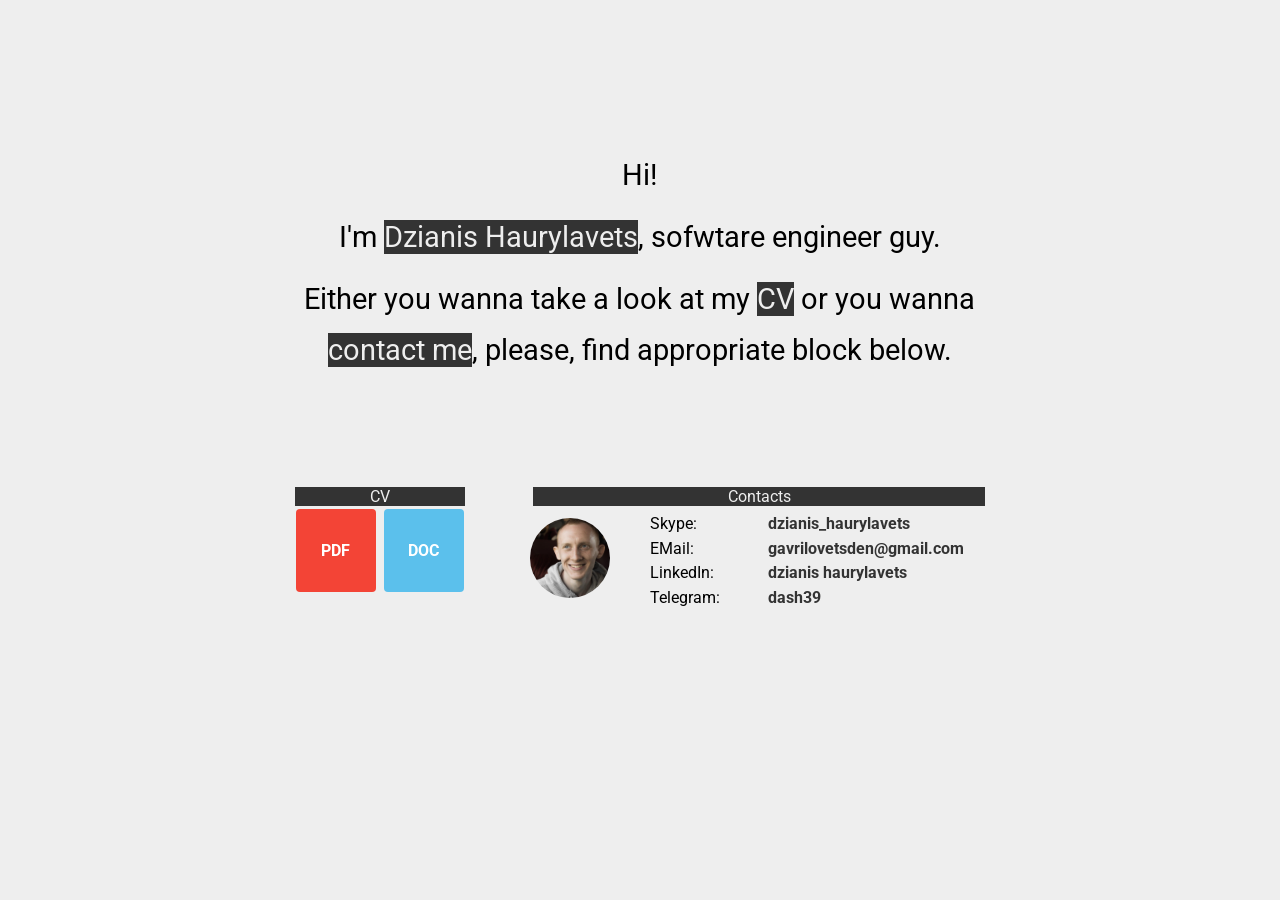
==== index.html @ ce063a53 "Update CV links" ====
<!DOCTYPE html>
<html>
	<head>
		<meta charset="utf-8">
		<title>Dzianis Haurylavets | CV</title>
		<link href='https://fonts.googleapis.com/css?family=Roboto:300,300italic' rel='stylesheet' type='text/css'>
		<link rel="stylesheet" href="style.css">
		<link rel="icon" type="image/jpeg" href="dzianish.jpg" />
	</head>
	<body>
		<div class="content">
			<div class="intro">
				<div>Hi!</div>
				<div>I'm <span class="highlight">Dzianis Haurylavets</span>, sofwtare engineer guy.</div>
				<div>Either you wanna take a look at my <span class="highlight">CV</span> or you wanna
					<span class="highlight">contact me</span>, please, find appropriate block below.</div>
			</div>
			<div class="display-flex">
				<div class="block">
					<div class="block-name highlight">CV</div>
					<div class="display-flex">
						<a href="https://drive.google.com/open?id=1C5O6_8pR6pFNQPtN6xe__CQUZK1lDDdm" target="_blank" class="cv-link expandable">
							<div class="blank-square" style="background-color: #f34436">PDF</div>
						</a>
						<a href="https://drive.google.com/open?id=1mfbafbssYwR69Dw7X7YHDG98Bsv-390J" target="_blank" class="cv-link expandable">
							<div class="blank-square" style="background-color: #5bc0ec">DOC</div>
						</a>
					</div>
				</div>
				<div class="block">
					<div class="highlight block-name">Contacts</div>
					<div class="display-flex">
						<img src="dzianish.jpg" alt="Dzianis Haurylavets" title="Dzianis Haurylavets" 
							onClick="window.open('dzianish.jpg');" class="expandable"/>
						<div class="td">
							<div>Skype:</div>
							<div>EMail:</div>
							<div>LinkedIn:</div>
							<div>Telegram:</div>
						</div>
						<div class="td">
							<div>
								<a href="skype:dzianis_haurylavets" target="_blank">dzianis_haurylavets</a>
							</div>
							<div>
								<a href="mailto:gavrilovetsden@gmail.com" target="_blank">gavrilovetsden@gmail.com</a>
							</div>
							<div>
								<a href="https://www.linkedin.com/in/dzianis-haurylavets-059348123/" target="_blank">dzianis haurylavets</a>
							</div>
							<div>
								<a href="https://t.me/dash39" target="_blank">dash39</a>
							</div>
						</div>	
					</div>
				</div>
			<div>
		</div>
	</body>
</html>
---- style.css ----
body {
	font-family: 'Roboto', sans-serif;
	color: #333;
	background-color: #eee;
}

div {
	color: #000;
	transition: 0.3s;
}

img {
	width: 5em;
	height: 5em;
	border-radius: 2.5em;
	margin: .6em 1em 0 0;
	cursor: pointer;
}

a {
	text-decoration: none;
	color: #333;
	font-weight: bold;
	transition: 0.3s;
}

a:hover {
	color: #000;
}

::-moz-selection {
	color: white; 
	background: #999;
}

::selection {
	color: white; 
	background: #999;
}

.content {
	max-width: 60%;
	margin: 0 auto;
}


.block {
	margin: 1em auto;
}

.block-name {
	text-align: center;
	margin: 0.2em;
}

.intro {
	margin: 150px 0 90px 0;
	text-align: center;
}

.intro div{
	margin-bottom: 10px;
	font-size: 1.8em;
	line-height: 1.8em;
}

.highlight {
	background-color: #333;
	color: #eee;
}
.highlight:hover {
	background-color: #333;
	color: #fff;
}

.display-flex {
	display: flex;
	flex-direction: row;
	flex-wrap: wrap;
}

.cv-link {
	margin: 0 0.25em;
}

.expandable {
	transition: 0.3s;
}

.expandable:hover {
	font-size: 1.2em;
}

.blank-square {
	width: 5em;
	border-radius: 0.25em;
	margin: 0;
	text-align: center;
	padding: 2em 0;
	color: #fff;
}

.td {
	margin: 0 1.5em;
}

.td div {
	margin: 0.35em 0;
}
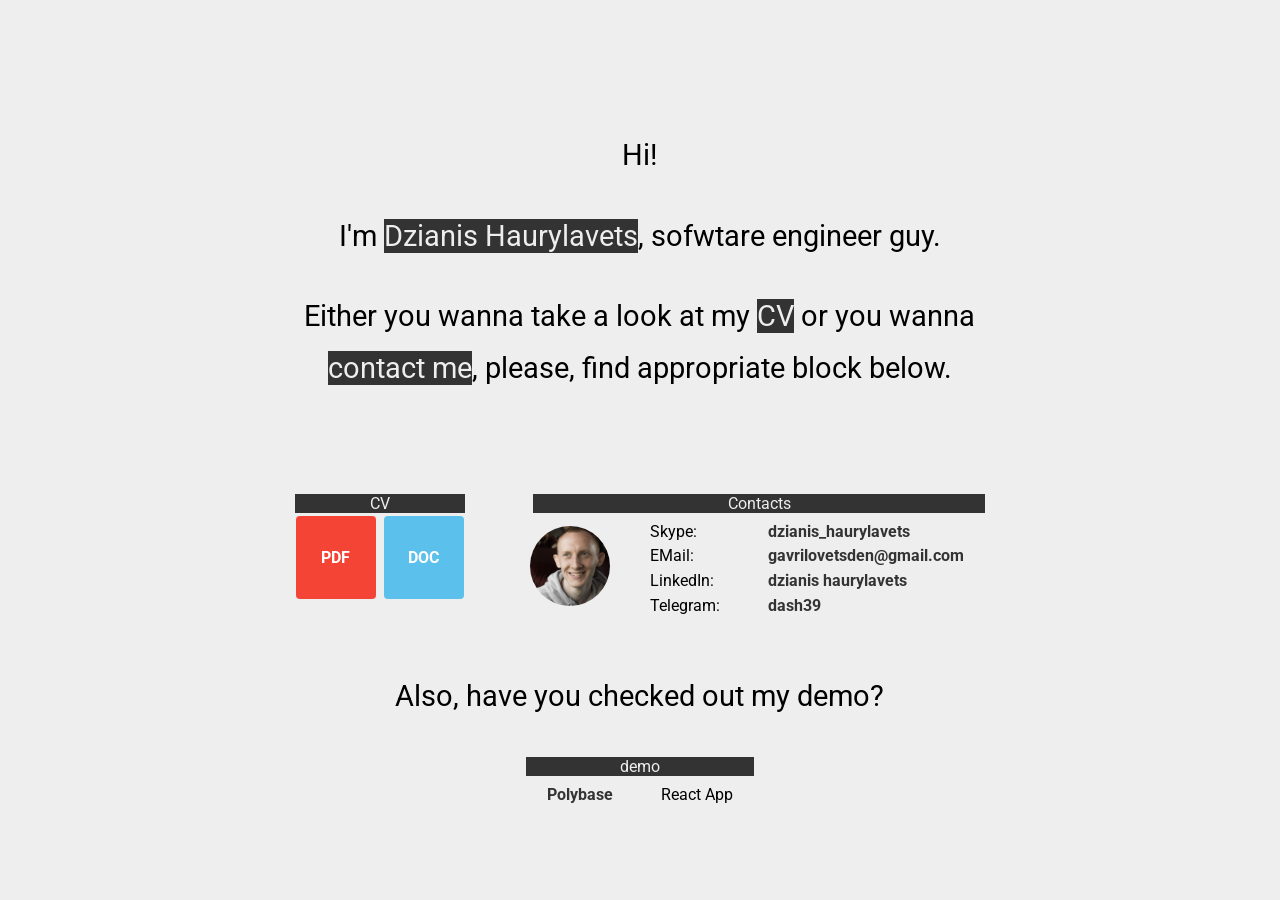
==== commit 2e7004f6: "Add demo" ====
--- a/index.html
+++ b/index.html
@@ -10,10 +10,10 @@
 	<body>
 		<div class="content">
 			<div class="intro">
-				<div>Hi!</div>
-				<div>I'm <span class="highlight">Dzianis Haurylavets</span>, sofwtare engineer guy.</div>
-				<div>Either you wanna take a look at my <span class="highlight">CV</span> or you wanna
-					<span class="highlight">contact me</span>, please, find appropriate block below.</div>
+				<p>Hi!</p>
+				<p>I'm <span class="highlight">Dzianis Haurylavets</span>, sofwtare engineer guy.</p>
+				<p>Either you wanna take a look at my <span class="highlight">CV</span> or you wanna
+					<span class="highlight">contact me</span>, please, find appropriate block below.</p>
 			</div>
 			<div class="display-flex">
 				<div class="block">
@@ -33,10 +33,10 @@
 						<img src="dzianish.jpg" alt="Dzianis Haurylavets" title="Dzianis Haurylavets" 
 							onClick="window.open('dzianish.jpg');" class="expandable"/>
 						<div class="td">
-							<div>Skype:</div>
-							<div>EMail:</div>
-							<div>LinkedIn:</div>
-							<div>Telegram:</div>
+							<p>Skype:</p>
+							<p>EMail:</p>
+							<p>LinkedIn:</p>
+							<p>Telegram:</p>
 						</div>
 						<div class="td">
 							<div>
@@ -54,7 +54,23 @@
 						</div>	
 					</div>
 				</div>
-			<div>
+			</div>
+			<div class="also" id="demo">
+				<p>Also, have you checked out my demo?</p>
+			</div>
+			<div class="display-flex">
+				<div class="block">
+					<div class="block-name highlight">demo</div>
+					<div class="display-flex">
+						<div class="td">
+							<div><a href="/polybase">Polybase</a></div>
+						</div>
+						<div class="td">
+							<p>React App</p>
+						</div>
+					</div>
+				</div>
+			</div>
 		</div>
 	</body>
 </html>
--- a/style.css
+++ b/style.css
@@ -1,110 +1,121 @@
-body {
-	font-family: 'Roboto', sans-serif;
-	color: #333;
-	background-color: #eee;
-}
-
-div {
-	color: #000;
-	transition: 0.3s;
-}
-
-img {
-	width: 5em;
-	height: 5em;
-	border-radius: 2.5em;
-	margin: .6em 1em 0 0;
-	cursor: pointer;
-}
-
-a {
-	text-decoration: none;
-	color: #333;
-	font-weight: bold;
-	transition: 0.3s;
-}
-
-a:hover {
-	color: #000;
-}
-
-::-moz-selection {
-	color: white; 
-	background: #999;
-}
-
-::selection {
-	color: white; 
-	background: #999;
-}
-
-.content {
-	max-width: 60%;
-	margin: 0 auto;
-}
-
-
-.block {
-	margin: 1em auto;
-}
-
-.block-name {
-	text-align: center;
-	margin: 0.2em;
-}
-
-.intro {
-	margin: 150px 0 90px 0;
-	text-align: center;
-}
-
-.intro div{
-	margin-bottom: 10px;
-	font-size: 1.8em;
-	line-height: 1.8em;
-}
-
-.highlight {
-	background-color: #333;
-	color: #eee;
-}
-.highlight:hover {
-	background-color: #333;
-	color: #fff;
-}
-
-.display-flex {
-	display: flex;
-	flex-direction: row;
-	flex-wrap: wrap;
-}
-
-.cv-link {
-	margin: 0 0.25em;
-}
-
-.expandable {
-	transition: 0.3s;
-}
-
-.expandable:hover {
-	font-size: 1.2em;
-}
-
-.blank-square {
-	width: 5em;
-	border-radius: 0.25em;
-	margin: 0;
-	text-align: center;
-	padding: 2em 0;
-	color: #fff;
-}
-
-.td {
-	margin: 0 1.5em;
-}
-
-.td div {
-	margin: 0.35em 0;
-}
-
+body {
+	font-family: 'Roboto', sans-serif;
+	color: #333;
+	background-color: #eee;
+}
+
+div, p {
+	color: #000;
+	transition: 0.3s;
+}
+
+img {
+	width: 5em;
+	height: 5em;
+	border-radius: 2.5em;
+	margin: .6em 1em 0 0;
+	cursor: pointer;
+}
+
+a {
+	text-decoration: none;
+	color: #333;
+	font-weight: bold;
+	transition: 0.3s;
+}
+
+a:hover {
+	color: #000;
+	text-decoration: underline;
+}
+
+::-moz-selection {
+	color: white; 
+	background: #999;
+}
+
+::selection {
+	color: white; 
+	background: #999;
+}
+
+.content {
+	max-width: 60%;
+	margin: 0 auto;
+}
+
+
+.block {
+	margin: 1em auto;
+}
+
+.block-name {
+	text-align: center;
+	margin: 0.2em;
+}
+
+.intro {
+	margin: 130px 0 80px 0;
+	text-align: center;
+}
+
+.also {
+	margin: 35px 0 15px 0;
+	text-align: center;
+}
+
+.intro > * , .also > * {
+	margin-bottom: 10px;
+	font-size: 1.8em;
+	line-height: 1.8em;
+}
+
+
+.highlight {
+	background-color: #333;
+	color: #eee;
+}
+.highlight:hover {
+	background-color: #333;
+	color: #fff;
+}
+
+.display-flex {
+	display: flex;
+	flex-direction: row;
+	flex-wrap: wrap;
+}
+
+.cv-link {
+	margin: 0 0.25em;
+}
+
+.cv-link:hover {
+	text-decoration: none;
+}
+
+.expandable {
+	transition: 0.3s;
+}
+
+.expandable:hover {
+	font-size: 1.2em;
+}
+
+.blank-square {
+	width: 5em;
+	border-radius: 0.25em;
+	margin: 0;
+	text-align: center;
+	padding: 2em 0;
+	color: #fff;
+}
+
+.td {
+	margin: 0 1.5em;
+}
+
+.td > * {
+	margin: 0.35em 0;
+}
+
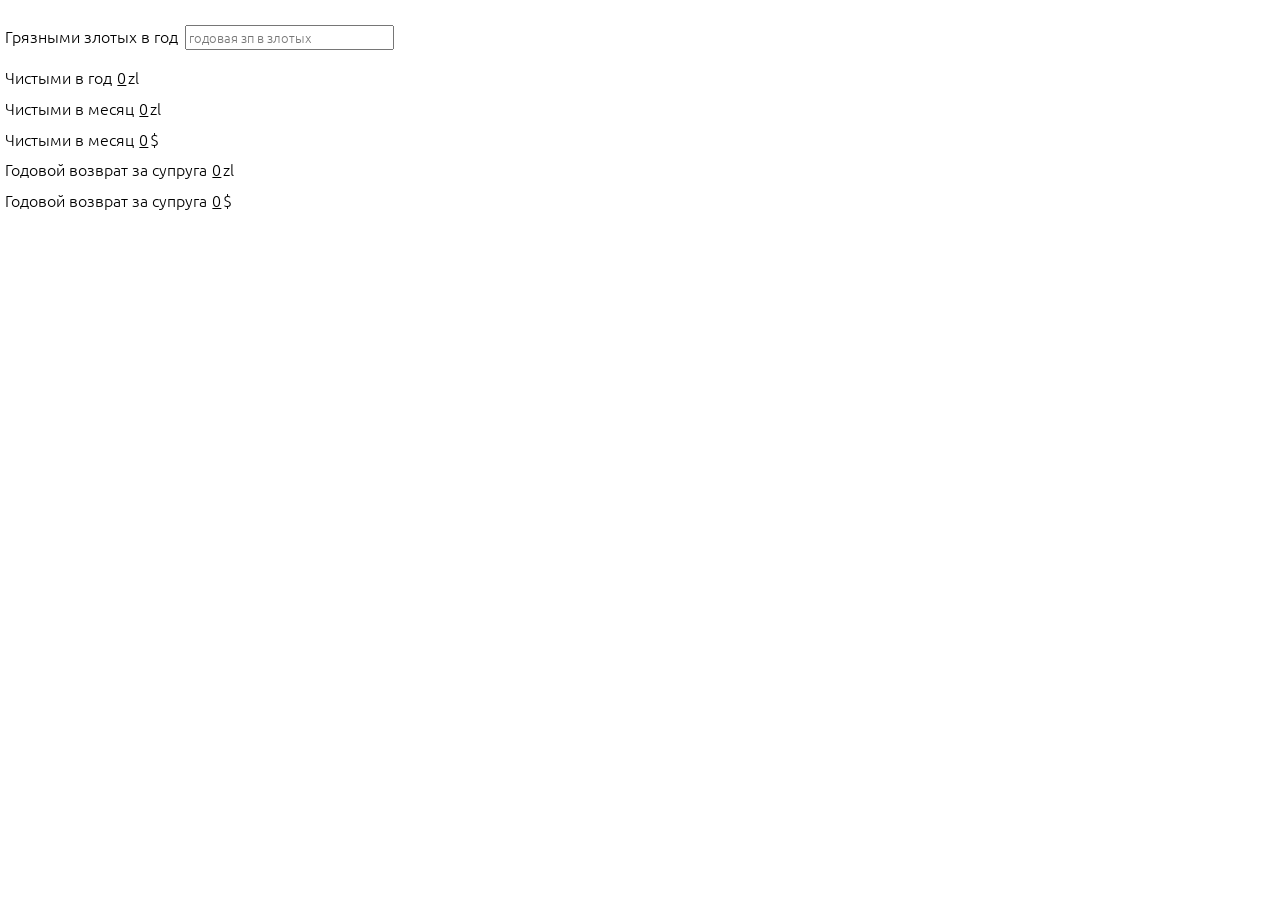
==== commit 84d0ecc7: "Create index.html" ====
--- a/index.html
+++ b/index.html
@@ -2,75 +2,98 @@
 <html>
 	<head>
 		<meta charset="utf-8">
-		<title>Dzianis Haurylavets | CV</title>
-		<link href='https://fonts.googleapis.com/css?family=Roboto:300,300italic' rel='stylesheet' type='text/css'>
-		<link rel="stylesheet" href="style.css">
-		<link rel="icon" type="image/jpeg" href="dzianish.jpg" />
+		<link rel="preconnect" href="https://fonts.gstatic.com">
+		<link href="https://fonts.googleapis.com/css2?family=Ubuntu:ital,wght@0,500;1,300;1,400&display=swap" rel="stylesheet">
+		<style>
+* {
+    font-family: 'Ubuntu', sans-serif;
+    font-weight: 200!important;
+    margin: .55em .1em;
+}
+span {
+    text-decoration: underline;
+}
+		</style>
 	</head>
 	<body>
-		<div class="content">
-			<div class="intro">
-				<p>Hi!</p>
-				<p>I'm <span class="highlight">Dzianis Haurylavets</span>, sofwtare engineer guy.</p>
-				<p>Either you wanna take a look at my <span class="highlight">CV</span> or you wanna
-					<span class="highlight">contact me</span>, please, find appropriate block below.</p>
-			</div>
-			<div class="display-flex">
-				<div class="block">
-					<div class="block-name highlight">CV</div>
-					<div class="display-flex">
-						<a href="https://drive.google.com/open?id=1C5O6_8pR6pFNQPtN6xe__CQUZK1lDDdm" target="_blank" class="cv-link expandable">
-							<div class="blank-square" style="background-color: #f34436">PDF</div>
-						</a>
-						<a href="https://drive.google.com/open?id=1mfbafbssYwR69Dw7X7YHDG98Bsv-390J" target="_blank" class="cv-link expandable">
-							<div class="blank-square" style="background-color: #5bc0ec">DOC</div>
-						</a>
-					</div>
-				</div>
-				<div class="block">
-					<div class="highlight block-name">Contacts</div>
-					<div class="display-flex">
-						<img src="dzianish.jpg" alt="Dzianis Haurylavets" title="Dzianis Haurylavets" 
-							onClick="window.open('dzianish.jpg');" class="expandable"/>
-						<div class="td">
-							<p>Skype:</p>
-							<p>EMail:</p>
-							<p>LinkedIn:</p>
-							<p>Telegram:</p>
-						</div>
-						<div class="td">
-							<div>
-								<a href="skype:dzianis_haurylavets" target="_blank">dzianis_haurylavets</a>
-							</div>
-							<div>
-								<a href="mailto:gavrilovetsden@gmail.com" target="_blank">gavrilovetsden@gmail.com</a>
-							</div>
-							<div>
-								<a href="https://www.linkedin.com/in/dzianis-haurylavets-059348123/" target="_blank">dzianis haurylavets</a>
-							</div>
-							<div>
-								<a href="https://t.me/dash39" target="_blank">dash39</a>
-							</div>
-						</div>	
-					</div>
-				</div>
-			</div>
-			<div class="also" id="demo">
-				<p>Also, have you checked out my demo?</p>
-			</div>
-			<div class="display-flex">
-				<div class="block">
-					<div class="block-name highlight">demo</div>
-					<div class="display-flex">
-						<div class="td">
-							<div><a href="/polybase">Polybase</a></div>
-						</div>
-						<div class="td">
-							<p>React App</p>
-						</div>
-					</div>
-				</div>
-			</div>
-		</div>
-	</body>
+    <label>Грязными злотых в год</label>
+	<input type="number" placeholder="годовая зп в злотых" oninput="renderInfoByAnnualGrossZl(parseInt(event.target.value))"/>
+    
+	<p>Чистыми в год <span id="annualNetZlElm">0</span>zl</p>
+	<p>Чистыми в месяц <span id="monthlyNetZlElm">0</span>zl</p>
+	<p>Чистыми в месяц <span id="monthlyNetUsdElm">0</span>$</p>
+	<p>Годовой возврат за супруга <span id="annualCutZlElm">0</span>zl</p>
+	<p>Годовой возврат за супруга <span id="annualCutUsdElm">0</span>$</p>
+	
+    <script>
+      
+const NON_TAXED_BASE = 3091;
+const TAX18_BASE = 85528;
+const ZL_PER_USD = .25973;
+
+function toAnnualNetZl(annualGrossZl) {
+	let taxBase = annualGrossZl;
+	let tax = 0;
+	
+	if(annualGrossZl > TAX18_BASE) {
+		tax += (taxBase - TAX18_BASE) * .32;
+		taxBase = TAX18_BASE;
+	}
+	
+	if(taxBase > NON_TAXED_BASE) {
+		tax += (taxBase - NON_TAXED_BASE) * .18;
+	}
+	
+	return annualGrossZl - tax;		
+}
+
+function getAnnualTaxCutZl(annualGrossZl) {
+	if(annualGrossZl <= TAX18_BASE) {
+		return 0;
+	}
+	
+	const cutBase = Math.min(TAX18_BASE * 2, annualGrossZl) - TAX18_BASE;
+	return cutBase * .14;
+}
+
+function toSalaryInfo(annualGrossZl) {
+	const annualNetZl = toAnnualNetZl(annualGrossZl);
+	const monthlyNetZl = annualNetZl / 12;
+	const monthlyNetUsd = monthlyNetZl * ZL_PER_USD;
+	const annualCutZl = getAnnualTaxCutZl(annualGrossZl);
+	const annualCutUsd = annualCutZl * ZL_PER_USD;
+	
+	return {
+		annualNetZl,
+		monthlyNetZl,
+		monthlyNetUsd,
+		annualCutZl,
+		annualCutUsd
+	};
+}
+
+const annualGrossZlInputElm = document.getElementById("annualGrossZlInputElm");
+
+const annualNetZlElm = document.getElementById("annualNetZlElm");
+const monthlyNetZlElm = document.getElementById("monthlyNetZlElm");
+const monthlyNetUsdElm = document.getElementById("monthlyNetUsdElm");
+const annualCutZlElm = document.getElementById("annualCutZlElm");
+const annualCutUsdElm = document.getElementById("annualCutUsdElm");
+
+function renderInfoByAnnualGrossZl(annualGrossZl) {
+	const info = toSalaryInfo(annualGrossZl);
+	
+	annualNetZlElm.innerText = round(info.annualNetZl);
+	monthlyNetZlElm.innerText = round(info.monthlyNetZl);
+	monthlyNetUsdElm.innerText = round(info.monthlyNetUsd);
+	annualCutZlElm.innerText = round(info.annualCutZl);
+	annualCutUsdElm.innerText = round(info.annualCutUsd);
+}
+
+function round(val) {
+	return Math.round(val * 100) / 100;
+}
+	
+    </script>
+  </body>
 </html>
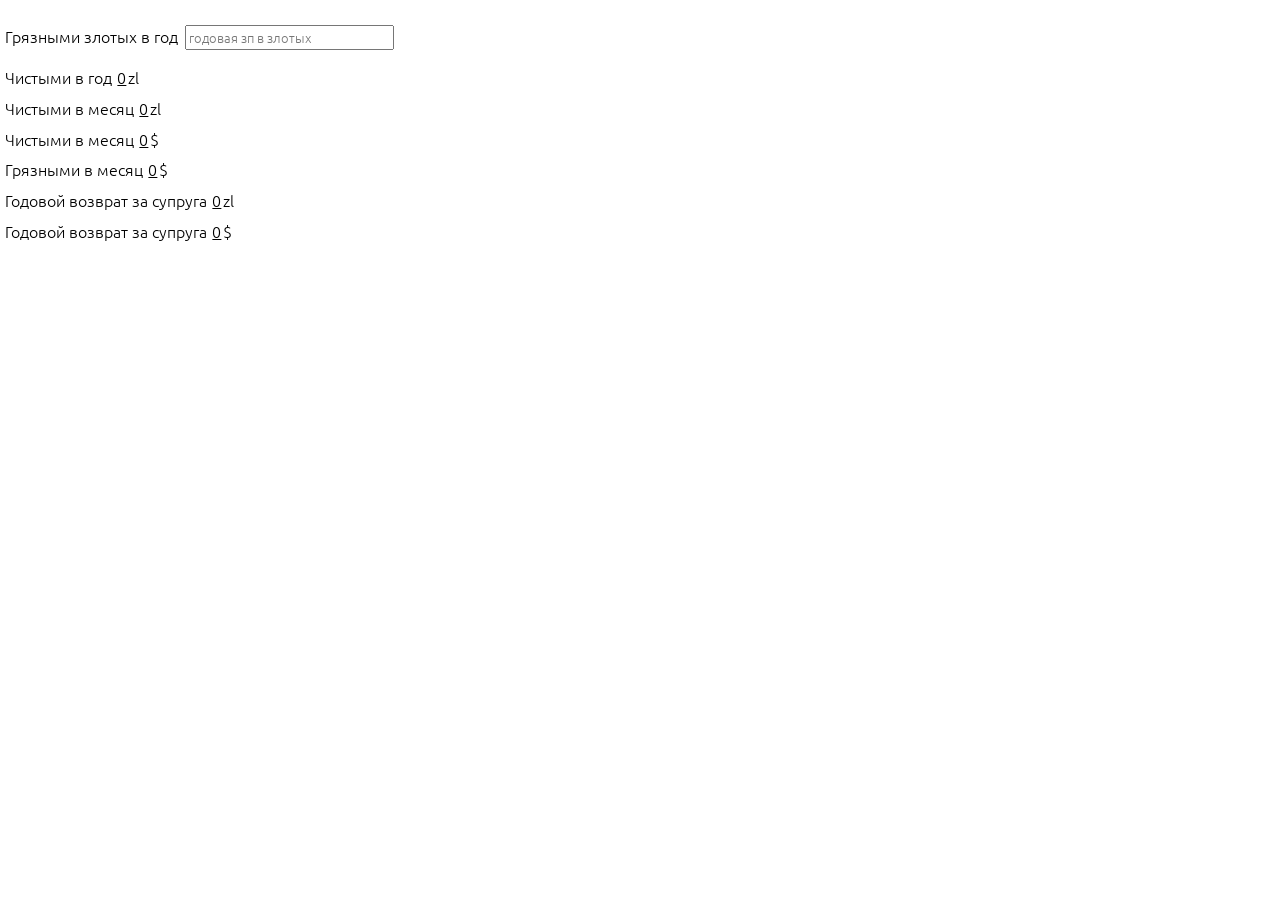
==== commit a4692b23: "Update index.html" ====
--- a/index.html
+++ b/index.html
@@ -22,6 +22,7 @@
 	<p>Чистыми в год <span id="annualNetZlElm">0</span>zl</p>
 	<p>Чистыми в месяц <span id="monthlyNetZlElm">0</span>zl</p>
 	<p>Чистыми в месяц <span id="monthlyNetUsdElm">0</span>$</p>
+	<p>Грязными в месяц <span id="monthlyGrossUsdElm">0</span>$</p>
 	<p>Годовой возврат за супруга <span id="annualCutZlElm">0</span>zl</p>
 	<p>Годовой возврат за супруга <span id="annualCutUsdElm">0</span>$</p>
 	
@@ -60,6 +61,7 @@
 	const annualNetZl = toAnnualNetZl(annualGrossZl);
 	const monthlyNetZl = annualNetZl / 12;
 	const monthlyNetUsd = monthlyNetZl * ZL_PER_USD;
+	const monthlyGrossUsd = annualGrossZl * ZL_PER_USD / 12;
 	const annualCutZl = getAnnualTaxCutZl(annualGrossZl);
 	const annualCutUsd = annualCutZl * ZL_PER_USD;
 	
@@ -67,6 +69,7 @@
 		annualNetZl,
 		monthlyNetZl,
 		monthlyNetUsd,
+		monthlyGrossUsd,
 		annualCutZl,
 		annualCutUsd
 	};
@@ -77,6 +80,7 @@
 const annualNetZlElm = document.getElementById("annualNetZlElm");
 const monthlyNetZlElm = document.getElementById("monthlyNetZlElm");
 const monthlyNetUsdElm = document.getElementById("monthlyNetUsdElm");
+const monthlyGrossUsdElm = document.getElementById("monthlyGrossUsdElm");
 const annualCutZlElm = document.getElementById("annualCutZlElm");
 const annualCutUsdElm = document.getElementById("annualCutUsdElm");
 
@@ -86,6 +90,7 @@
 	annualNetZlElm.innerText = round(info.annualNetZl);
 	monthlyNetZlElm.innerText = round(info.monthlyNetZl);
 	monthlyNetUsdElm.innerText = round(info.monthlyNetUsd);
+	monthlyGrossUsdElm.innerText = round(info.monthlyGrossUsd);
 	annualCutZlElm.innerText = round(info.annualCutZl);
 	annualCutUsdElm.innerText = round(info.annualCutUsd);
 }
